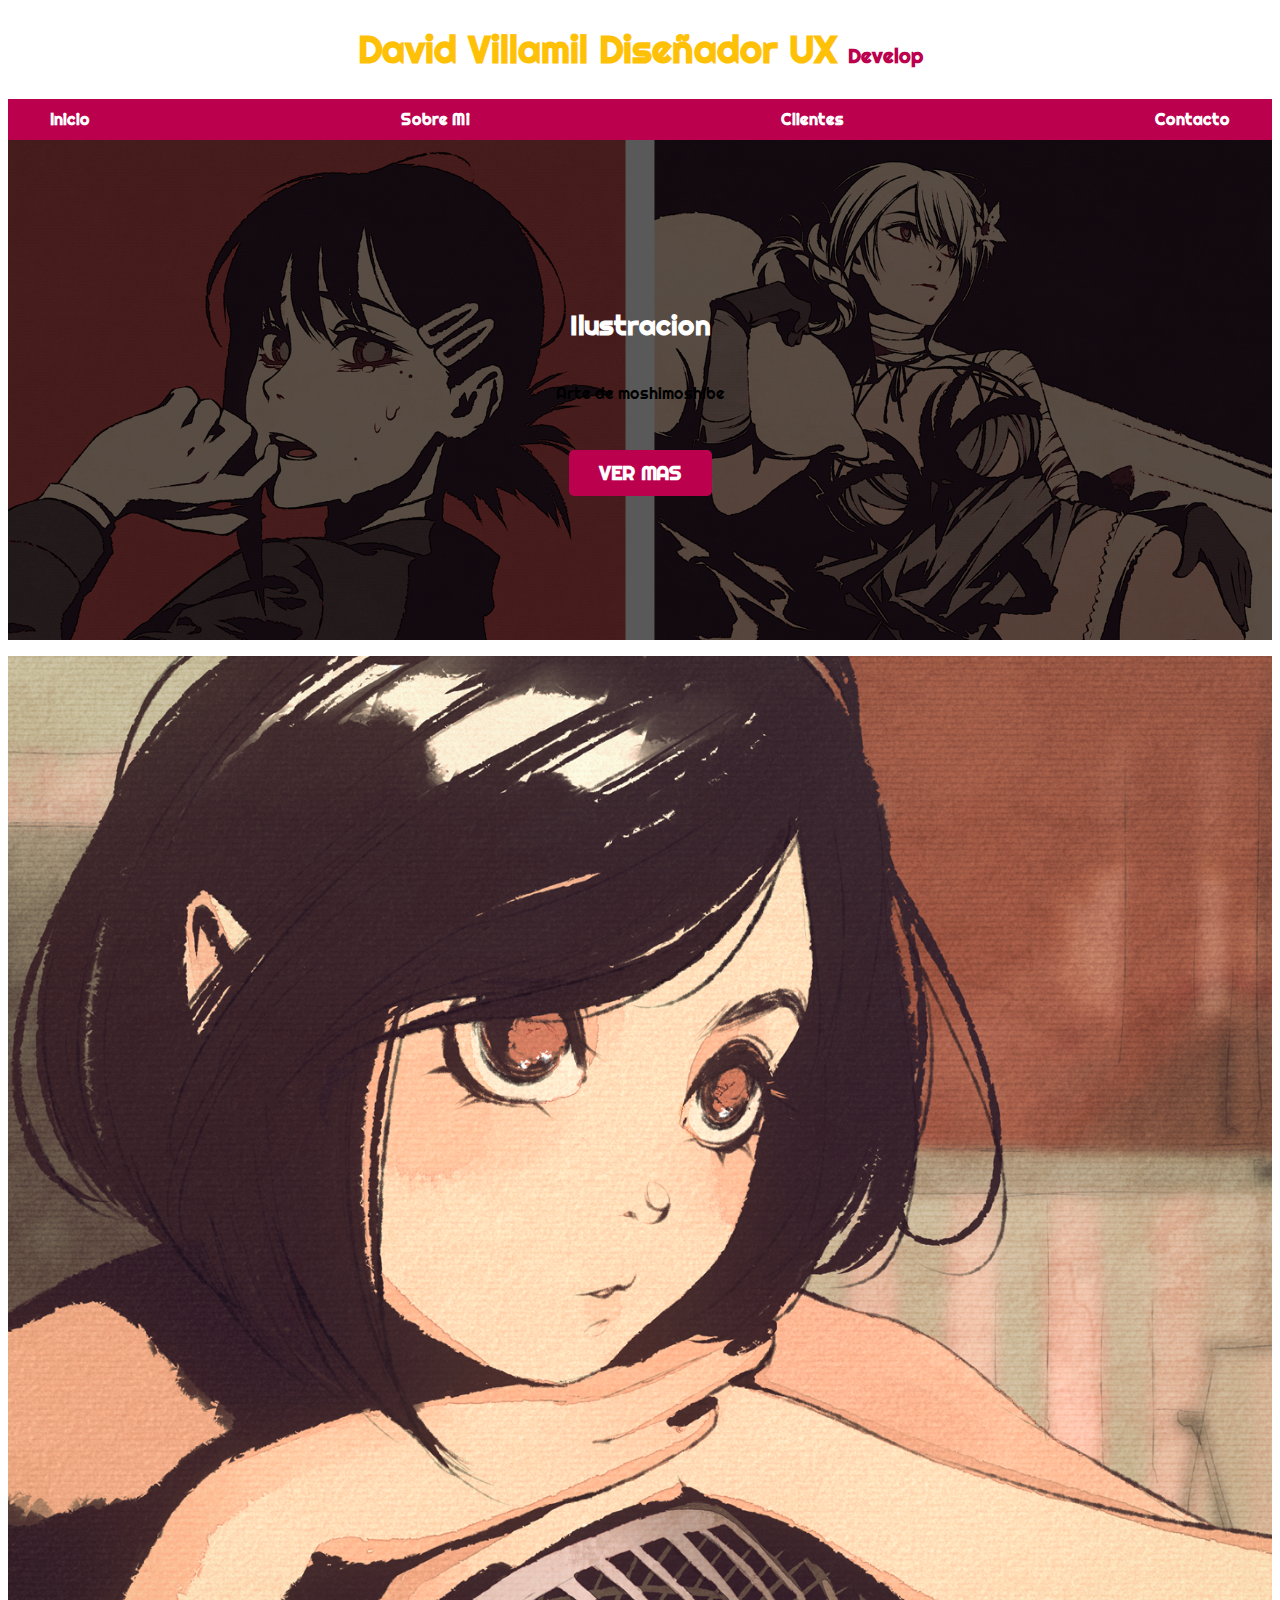
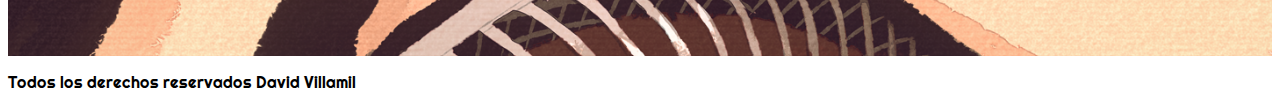
==== Pagina1.html @ f2845c04 "11/3 2.0" ====
<!DOCTYPE html>
<html lang="en">
<head>
    <meta charset="UTF-8">
    <meta http-equiv="X-UA-Compatible" content="IE=edge">
    <meta name="viewport" content="width=device-width, initial-scale=1.0">
    <title>Portafolio Web</title>
    <link rel="preconnect" href="https://fonts.googleapis.com">
    <link rel="preconnect" href="https://fonts.googleapis.com">
    <link rel="preconnect" href="https://fonts.gstatic.com" crossorigin>
    <link href="https://fonts.googleapis.com/css2?family=Fredoka+One&family=Open+Sans&family=Righteous&display=swap" rel="stylesheet">
    <link rel="stylesheet" href="/css/estilos2.css">
</head>
<body>
    <header>
        <h1 class="title">David Villamil Diseñador UX <span>Develop</span></h1>
    </header>
    <div class="nav_principal">
    <Nav class="nav contenedor">
        <a href="/index.html">Inicio</a>
        <a href="/Pagina1.html">Sobre Mi</a>
        <a href="#">Clientes</a>
        <a href="#">Contacto</a>  
    </Nav>
</div>
    </h2>
    <section>
        <div class="imagenen1">
            <div class="contenido_1">
        <h2>Ilustracion</h2>
        <div class="ubicacion">
            
            <path stroke="none" d="M0 0h24v24H0z" fill="none"/>
            <circle cx="12" cy="11" r="3" />
            <path d="M17.657 16.657l-4.243 4.243a2 2 0 0 1 -2.827 0l-4.244 -4.243a8 8 0 1 1 11.314 0z" />
          </svg>
        <p>Arte de moshimoshibe</p>
    </div>
    <a href="https://www.instagram.com/moshimoshibe/" class="btn_contact">Ver mas</a>
</div>
</div>
</h2>

</div>
</h2>
<p>


    
</p>
<section class="prueba">
    <div class="imagenen2">
        <div class="contenido_2">
    <h2> </h2>
    <div class="ubicacion2">
       
        <circle cx="12" cy="11" r="3" />
        
      </svg>
    
</div>
</section>

</div>
            <div>
        <footer>
            <p>Todos los derechos reservados David Villamil</p>
        </footer>


  </div>
    

      
</body>
</html>
---- css/estilos2.css ----
:root{
    --blanco: #ffffff;
    --oscuro: #212121;
    --primario: #ffc107;
    --secundario: #bb004e;
    --gris: #757575;
    --grisclaro: #Dfe9f3;
    --fuentepricnipal: 2rem;
}

,:before, *:after {
    box-sizing: inherit;
}

html{
    font-size: 62.5%;
    box-sizing: border-box;
}

body{
    font-size: 16px;
    font-family: 'Fredoka One', cursive;
font-family: 'Open Sans', sans-serif;
font-family: 'Righteous', cursive;
}

h1{
    font-size: 3.8rem;
}

h2{
    font-size: 2.8rem; 
    color: #ffffff;
}

h3{
    font-size: 2.4rem; 
}

h1,h2,h3 {
    text-align: center;
}

.title{
  color:var(--primario);
}

.title span{
    font-size: 2rem;
    color:var(--secundario)
}

.contenedor{
    max-width: 120rem;
    margin: 0 auto;
}

.nav_principal{
    background-color:var(--secundario);
}

.nav a{
    display: block;
    text-align: center;
    color: var(--blanco);
    text-decoration: none;
    font-size: var(--fuentePrincipal);
    font-weight: 700;
    padding: 1rem;
}

.nav{
    display: flex;
    flex-direction: column;
}

.nav a:hover{
    background-color: var(--primario);
    color: var(--oscuro);
}

@media (min-width: 780px){
    .nav{
        flex-direction: row;
        justify-content: space-between;
    }
}
.imagenencabezado{
    background-image: url("../img/lucy\ 2.111.jpg");
    background-repeat: no-repeat;
    background-size: cover;
    height: 50rem;
    position: relative;
}
.contenido_encabezado{
    position: absolute;
    background: rgb(0 0 0 /65%);
    width: 100%;
    height: 100%;
    display: flex;
    flex-direction: column;
    align-items: center;
    justify-content: center;

}

.imagenen1{
    background-image: url(../img/imagen\ 1.png);
    background-repeat: no-repeat;
    background-size: cover;
    height: 50rem;
    position: relative;
}
.contenido_1{
    position: absolute;
    background: rgb(0 0 0 /65%);
    width: 100%;
    height: 100%;
    display: flex;
    flex-direction: column;
    align-items: center;
    justify-content: center;
}
.imagenen2{
    background-image: url(../img/prueba1.png);
    background-repeat: no-repeat;
    background-size:cover;
    height: 100rem;
    position:relative;
}
.contenido_2{
    position: absolute;
    
    width: 100%;
    height: 100%;
    display: flex;
    flex-direction: column;
    align-items: center;
    justify-content: center;
}

.imagenen3{
    background-image: url(../img/E45yrHaWUAEIsqY.jpg);
    background-repeat: no-repeat;
    background-size:cover;
    height: 50rem;
    position:relative;
}
.contenido_3{
    position: absolute;
    
    width: 100%;
    height: 100%;
    display: flex;
    flex-direction: column;
    align-items: center;
    justify-content: center;
}


.ubicacion{
    display: flex;
    justify-content: center;
}
.ubicacion2{
    display: flex;
    justify-content: center;
}
.contenido_encabezado h2,
.contenido_encabezado p{
    color: var(--blanco);
    font-size: var(--fuentepricnipal);
}
.btn_contact{
    background-color: var(--secundario);
    color: var(--blanco);
    padding: 1rem 3rem;
    margin-top: 3rem;
    font-size: 2rem;
    text-decoration: none;
    text-transform: uppercase;
    font-weight: bold;
    border-radius: .5rem;
    width: 90%;
    text-align: center;
    border: none;

}
@media (min-width: 768px){
    .btn_contact{
        width: auto;
    }
}
.btn_contact:hover{
    cursor: pointer;
}

.sombra {
    box-shadow: 0px 5px 15px 0px rgb(112, 112, 112/48);
    background-color: var(--blanco);
    padding: 2rem;
    border-radius: 1rem;
}
.contenedor_main {
    display: grid;
    grid-template-columns: repeat(3, 1fr);
    column-gap: 1rem;
    align-items: baseline;
}
@media (min-width: 768px) {
    .contenedor_main {
        display:grid;
        grid-template-columns: repeat(3, 1fr);
        column-gap: 1rem;
        align-items: baseline;
    }
}
.contenedor_main p {
    line-height: 2;
    text-align: center;
}

.contenedor_main .iconos {
   height: 15rem;
   width: 15rem;
   background-color: var(--primario);
   border-radius: 50%;
   display: flex;
   justify-content: space-evenly;
   align-items: center; 
}

.servicio{
    display: flex;
    flex-direction: column;
    align-items: center;
}

.forms{
    background-color: var(--grisclaro);
width: min(60rem,100%);
margin: 0 auto;
padding: 2rem;

border-radius: 1rem;}

.forms fieldset{
    border:none
}
.forms fieldset legend{
    margin: 0 auto;
    font-size: 1.8rem;
    text-transform: uppercase;
    font-weight: 700;
    margin-bottom: 3rem;
    color:var(--primario) ;
}
.campo{
    margin-bottom: 1rem;
}
.campo label{
    font-weight: bold;
    margin-bottom: .5rem;
    display: block;
}
.input_text{
    width: 100%;
    border: none;
    padding: 1.5rem;
    border-radius: .5rem;
}
@media (min-width: 768px) {
    .btn_form{
        justify-content: flex-end;
    }
    .btn_form .btn_contact {
    width: auto;
    }
}
.btn_form{
    display: flex;
    justify-content: center;
}
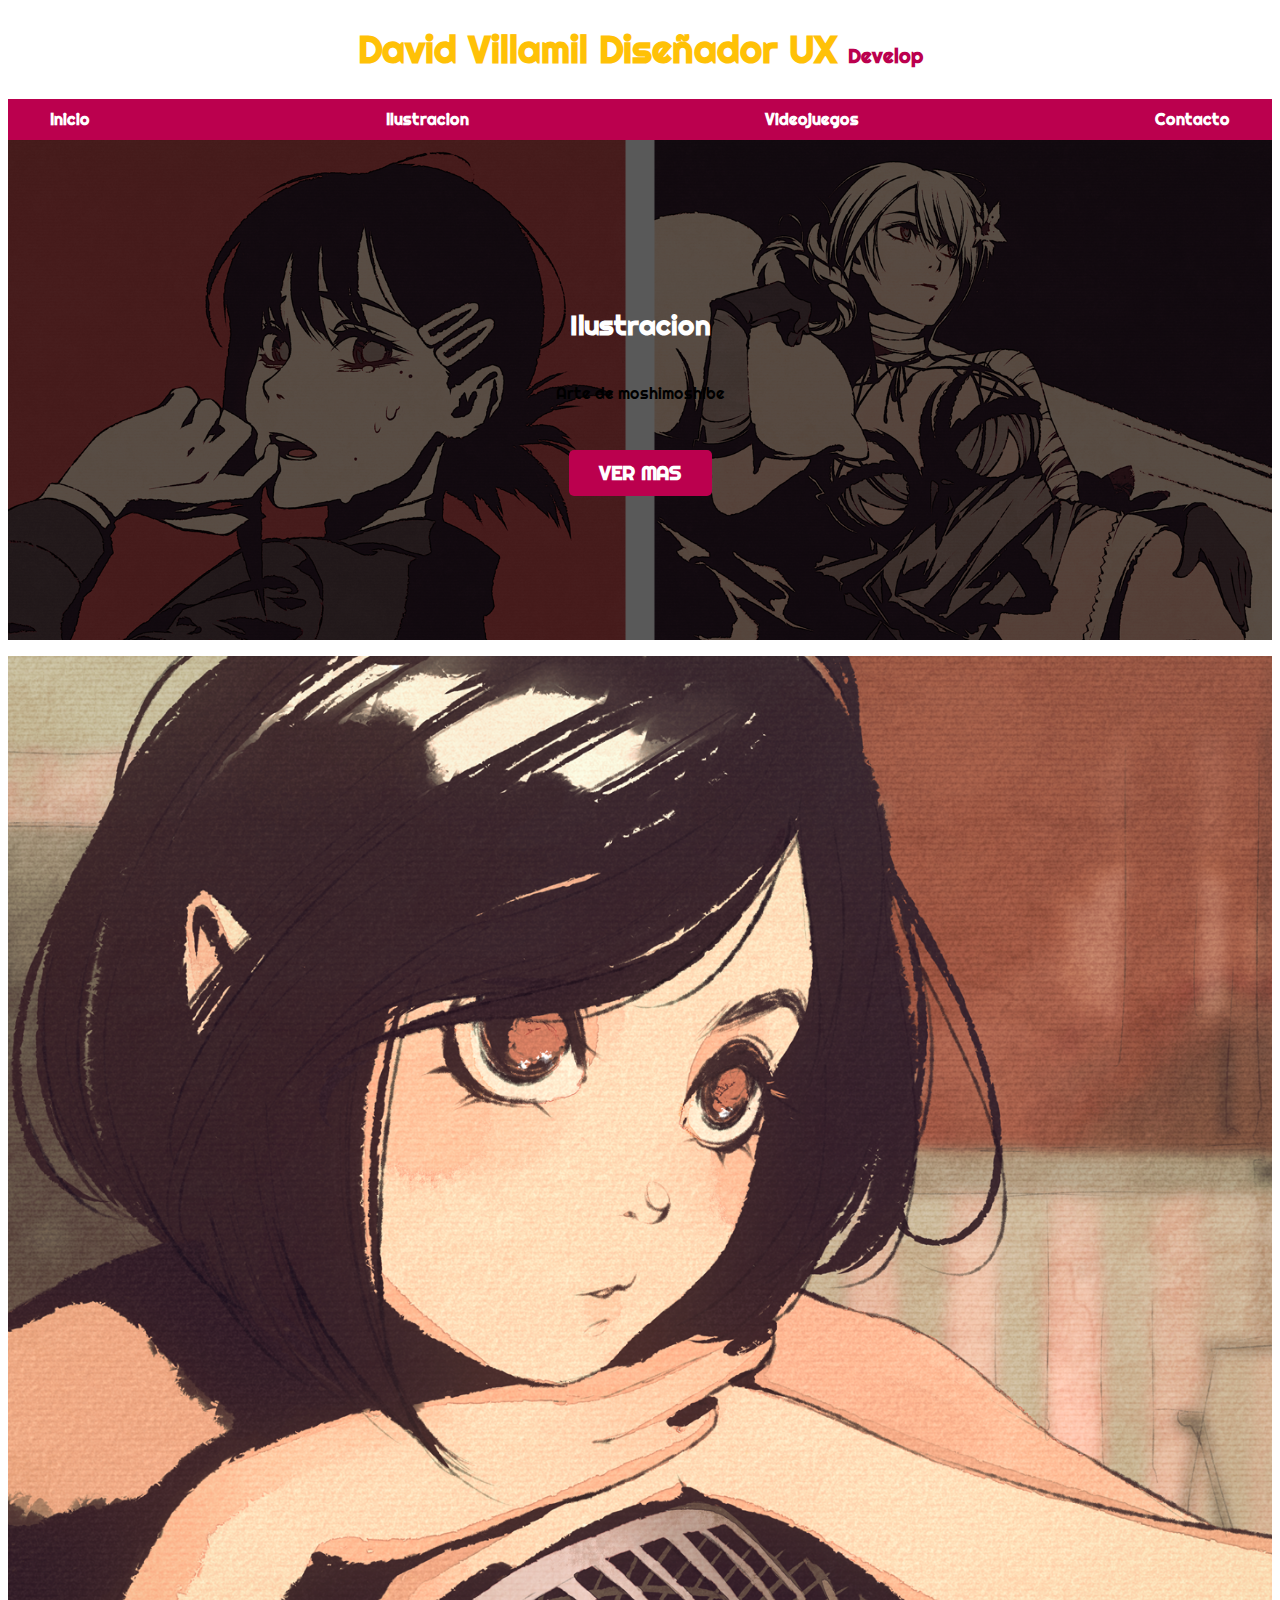
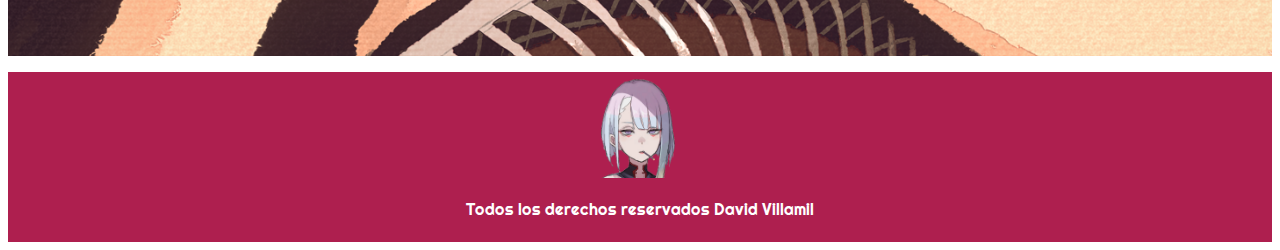
==== commit bec72c5b: "def" ====
--- a/Pagina1.html
+++ b/Pagina1.html
@@ -5,6 +5,7 @@
     <meta http-equiv="X-UA-Compatible" content="IE=edge">
     <meta name="viewport" content="width=device-width, initial-scale=1.0">
     <title>Portafolio Web</title>
+    <link rel="icon" type="image/x-icon" href="/img/6.png">
     <link rel="preconnect" href="https://fonts.googleapis.com">
     <link rel="preconnect" href="https://fonts.googleapis.com">
     <link rel="preconnect" href="https://fonts.gstatic.com" crossorigin>
@@ -18,9 +19,9 @@
     <div class="nav_principal">
     <Nav class="nav contenedor">
         <a href="/index.html">Inicio</a>
-        <a href="/Pagina1.html">Sobre Mi</a>
-        <a href="#">Clientes</a>
-        <a href="#">Contacto</a>  
+        <a href="/Pagina1.html">Ilustracion</a>
+        <a href="/pagina2.html">Videojuegos</a>
+        <a href="/pagina3.html">Contacto</a>  
     </Nav>
 </div>
     </h2>
@@ -62,13 +63,18 @@
 </section>
 
 </div>
-            <div>
+<p>
+
+
+</p>
+            
         <footer>
+            <img src="/img/si.png" alt="" height="100" width="80">
             <p>Todos los derechos reservados David Villamil</p>
         </footer>
 
 
-  </div>
+  
     
 
       
--- a/css/estilos2.css
+++ b/css/estilos2.css
@@ -8,7 +8,7 @@
     --fuentepricnipal: 2rem;
 }
 
-,:before, *:after {
+:before, *:after {
     box-sizing: inherit;
 }
 
@@ -110,6 +110,7 @@
     background-size: cover;
     height: 50rem;
     position: relative;
+    flex: auto;
 }
 .contenido_1{
     position: absolute;
@@ -146,13 +147,49 @@
     height: 50rem;
     position:relative;
 }
+
+.imagenen4{
+    background-image: url(../img/5.jpg);
+    background-repeat: no-repeat;
+    background-size:cover;
+    height: 50rem;
+   
+    position:relative;
+}
+
+.imagenen5{
+    background-image: url(../img/6.png);
+    background-repeat: no-repeat;
+    background-size:cover;
+    height: 50rem;
+    
+    position:relative;
+}
+
+.imagenen8{
+    background-image: url(../img/8.jpg);
+    background-repeat: no-repeat;
+    background-size:cover;
+    height: 50rem;
+    
+    position:relative;
+}
+.imagenen9{
+    background-image: url(../img/9.jpg);
+    background-repeat: no-repeat;
+    background-size:cover;
+    height: 50rem;
+
+    position:relative;
+}
+
 .contenido_3{
     position: absolute;
     
     width: 100%;
     height: 100%;
     display: flex;
-    flex-direction: column;
+    flex-direction:row;
     align-items: center;
     justify-content: center;
 }
@@ -281,3 +318,9 @@
     display: flex;
     justify-content: center;
 }
+footer {
+    text-align: center;
+    padding: 6px;
+    background-color: rgb(174, 31, 79);
+    color: white;
+  }